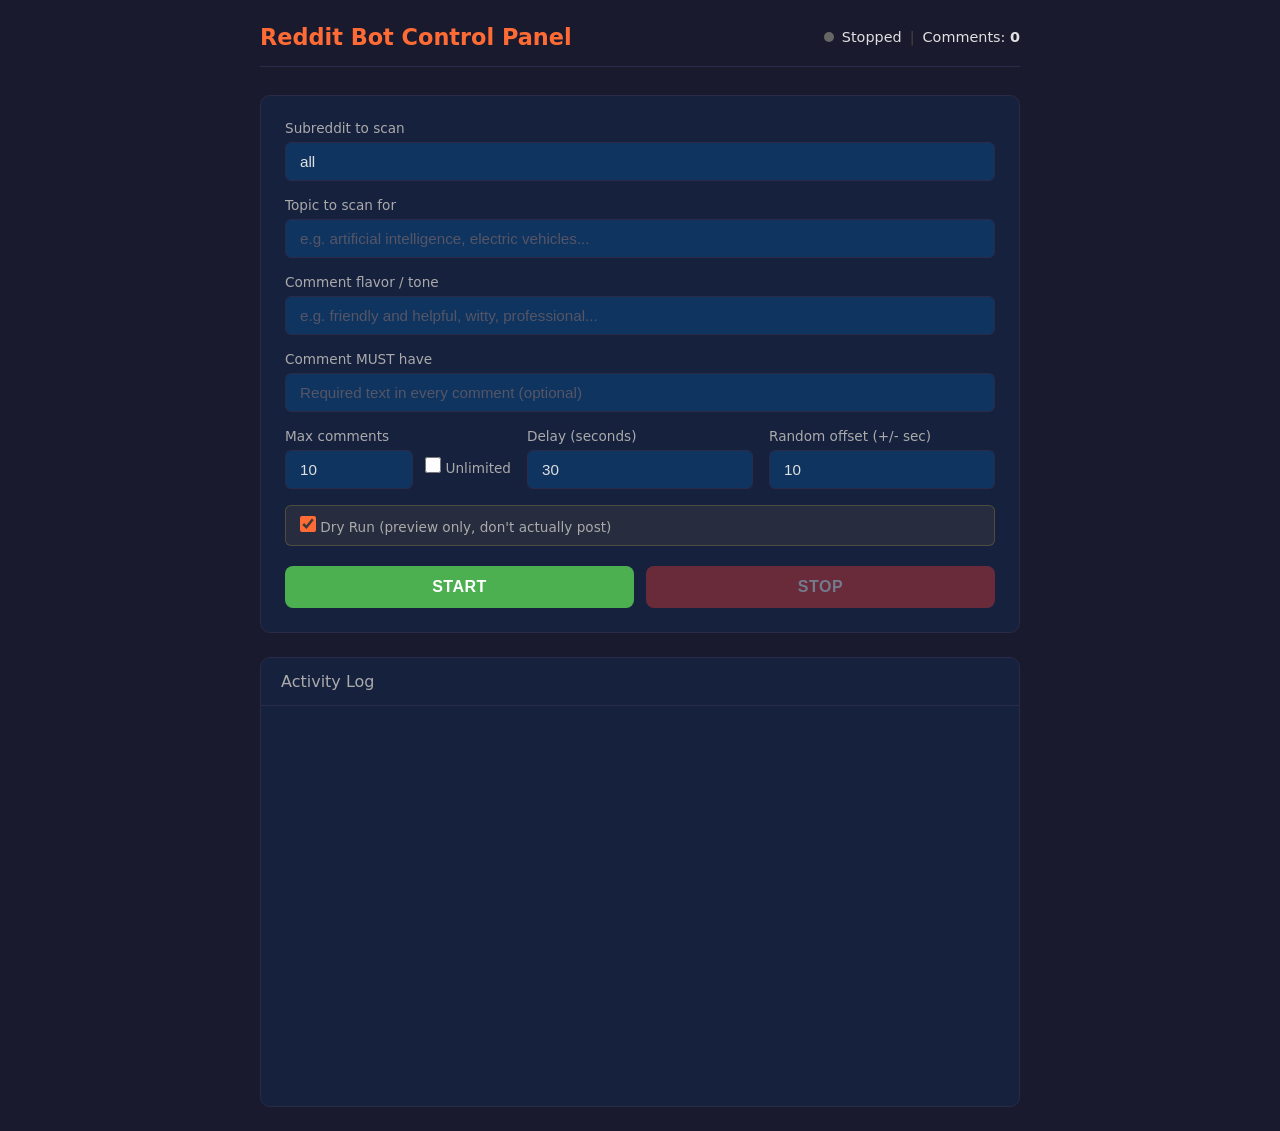
==== templates/index.html @ 919615ec "init" ====
<!DOCTYPE html>
<html lang="en">
<head>
    <meta charset="UTF-8">
    <meta name="viewport" content="width=device-width, initial-scale=1.0">
    <title>Reddit Bot Control Panel</title>
    <link rel="stylesheet" href="/static/style.css">
</head>
<body>
    <div class="container">
        <header>
            <h1>Reddit Bot Control Panel</h1>
            <div class="status-bar">
                <span class="status-dot" id="status-dot"></span>
                <span id="status-text">Stopped</span>
                <span class="divider">|</span>
                <span>Comments: <strong id="comment-count">0</strong></span>
            </div>
        </header>

        <section class="settings">
            <div class="form-group">
                <label for="subreddit">Subreddit to scan</label>
                <input type="text" id="subreddit" placeholder="all (default = front page)" value="all">
            </div>

            <div class="form-group">
                <label for="topic">Topic to scan for</label>
                <input type="text" id="topic" placeholder="e.g. artificial intelligence, electric vehicles...">
            </div>

            <div class="form-group">
                <label for="flavor">Comment flavor / tone</label>
                <input type="text" id="flavor" placeholder="e.g. friendly and helpful, witty, professional...">
            </div>

            <div class="form-group">
                <label for="must-include">Comment MUST have</label>
                <input type="text" id="must-include" placeholder="Required text in every comment (optional)">
            </div>

            <div class="form-row">
                <div class="form-group">
                    <label for="max-comments">Max comments</label>
                    <div class="inline-group">
                        <input type="number" id="max-comments" value="10" min="1" max="1000">
                        <label class="checkbox-label">
                            <input type="checkbox" id="unlimited"> Unlimited
                        </label>
                    </div>
                </div>

                <div class="form-group">
                    <label for="delay">Delay (seconds)</label>
                    <input type="number" id="delay" value="30" min="5" max="600">
                </div>

                <div class="form-group">
                    <label for="offset">Random offset (+/- sec)</label>
                    <input type="number" id="offset" value="10" min="0" max="300">
                </div>
            </div>

            <div class="form-group">
                <label class="checkbox-label dry-run-label">
                    <input type="checkbox" id="dry-run" checked>
                    Dry Run (preview only, don't actually post)
                </label>
            </div>

            <div class="button-row">
                <button id="start-btn" class="btn btn-start">START</button>
                <button id="stop-btn" class="btn btn-stop" disabled>STOP</button>
            </div>
        </section>

        <section class="log-section">
            <h2>Activity Log</h2>
            <div id="activity-log"></div>
        </section>
    </div>

    <script src="/static/app.js"></script>
</body>
</html>
---- static/style.css ----
* {
    margin: 0;
    padding: 0;
    box-sizing: border-box;
}

body {
    font-family: 'Segoe UI', system-ui, -apple-system, sans-serif;
    background: #1a1a2e;
    color: #e0e0e0;
    min-height: 100vh;
}

.container {
    max-width: 800px;
    margin: 0 auto;
    padding: 24px 20px;
}

header {
    display: flex;
    justify-content: space-between;
    align-items: center;
    margin-bottom: 28px;
    padding-bottom: 16px;
    border-bottom: 1px solid #2a2a4a;
}

h1 {
    font-size: 1.4rem;
    font-weight: 600;
    color: #ff6b35;
}

.status-bar {
    display: flex;
    align-items: center;
    gap: 8px;
    font-size: 0.9rem;
}

.status-dot {
    width: 10px;
    height: 10px;
    border-radius: 50%;
    background: #666;
    display: inline-block;
}

.status-dot.running {
    background: #4caf50;
    box-shadow: 0 0 8px #4caf50;
    animation: pulse 1.5s infinite;
}

.status-dot.stopped {
    background: #666;
}

@keyframes pulse {
    0%, 100% { opacity: 1; }
    50% { opacity: 0.5; }
}

.divider {
    color: #444;
}

.settings {
    background: #16213e;
    border-radius: 10px;
    padding: 24px;
    margin-bottom: 24px;
    border: 1px solid #2a2a4a;
}

.form-group {
    margin-bottom: 16px;
}

.form-group label {
    display: block;
    font-size: 0.85rem;
    color: #aaa;
    margin-bottom: 6px;
    font-weight: 500;
}

.form-group input[type="text"],
.form-group input[type="number"] {
    width: 100%;
    padding: 10px 14px;
    background: #0f3460;
    border: 1px solid #2a2a4a;
    border-radius: 6px;
    color: #e0e0e0;
    font-size: 0.95rem;
    transition: border-color 0.2s;
}

.form-group input:focus {
    outline: none;
    border-color: #ff6b35;
}

.form-group input::placeholder {
    color: #556;
}

.form-row {
    display: grid;
    grid-template-columns: 1fr 1fr 1fr;
    gap: 16px;
}

.form-row .form-group input[type="number"] {
    width: 100%;
}

.inline-group {
    display: flex;
    align-items: center;
    gap: 12px;
}

.inline-group input[type="number"] {
    flex: 1;
}

.checkbox-label {
    display: flex;
    align-items: center;
    gap: 6px;
    font-size: 0.85rem;
    color: #ccc;
    cursor: pointer;
    white-space: nowrap;
}

.checkbox-label input[type="checkbox"] {
    accent-color: #ff6b35;
    width: 16px;
    height: 16px;
}

.dry-run-label {
    font-size: 0.95rem;
    color: #f0c040;
    padding: 10px 14px;
    background: rgba(240, 192, 64, 0.08);
    border: 1px solid rgba(240, 192, 64, 0.2);
    border-radius: 6px;
}

.button-row {
    display: flex;
    gap: 12px;
    margin-top: 20px;
}

.btn {
    flex: 1;
    padding: 12px 24px;
    border: none;
    border-radius: 8px;
    font-size: 1rem;
    font-weight: 700;
    cursor: pointer;
    letter-spacing: 0.5px;
    transition: opacity 0.2s, transform 0.1s;
}

.btn:hover:not(:disabled) {
    opacity: 0.9;
    transform: translateY(-1px);
}

.btn:active:not(:disabled) {
    transform: translateY(0);
}

.btn:disabled {
    opacity: 0.4;
    cursor: not-allowed;
}

.btn-start {
    background: #4caf50;
    color: #fff;
}

.btn-stop {
    background: #e53935;
    color: #fff;
}

.log-section {
    background: #16213e;
    border-radius: 10px;
    border: 1px solid #2a2a4a;
    overflow: hidden;
}

.log-section h2 {
    font-size: 1rem;
    padding: 14px 20px;
    border-bottom: 1px solid #2a2a4a;
    color: #aaa;
    font-weight: 500;
}

#activity-log {
    height: 400px;
    overflow-y: auto;
    padding: 12px 16px;
    font-family: 'Cascadia Code', 'Fira Code', 'Consolas', monospace;
    font-size: 0.82rem;
    line-height: 1.6;
}

#activity-log::-webkit-scrollbar {
    width: 6px;
}

#activity-log::-webkit-scrollbar-track {
    background: transparent;
}

#activity-log::-webkit-scrollbar-thumb {
    background: #333;
    border-radius: 3px;
}

.log-entry {
    padding: 2px 0;
    word-break: break-word;
}

.log-info { color: #8899aa; }
.log-success { color: #4caf50; }
.log-error { color: #e53935; }
.log-match { color: #f0c040; }
.log-dryrun { color: #42a5f5; }

@media (max-width: 600px) {
    .form-row {
        grid-template-columns: 1fr;
    }
    header {
        flex-direction: column;
        gap: 12px;
        text-align: center;
    }
}
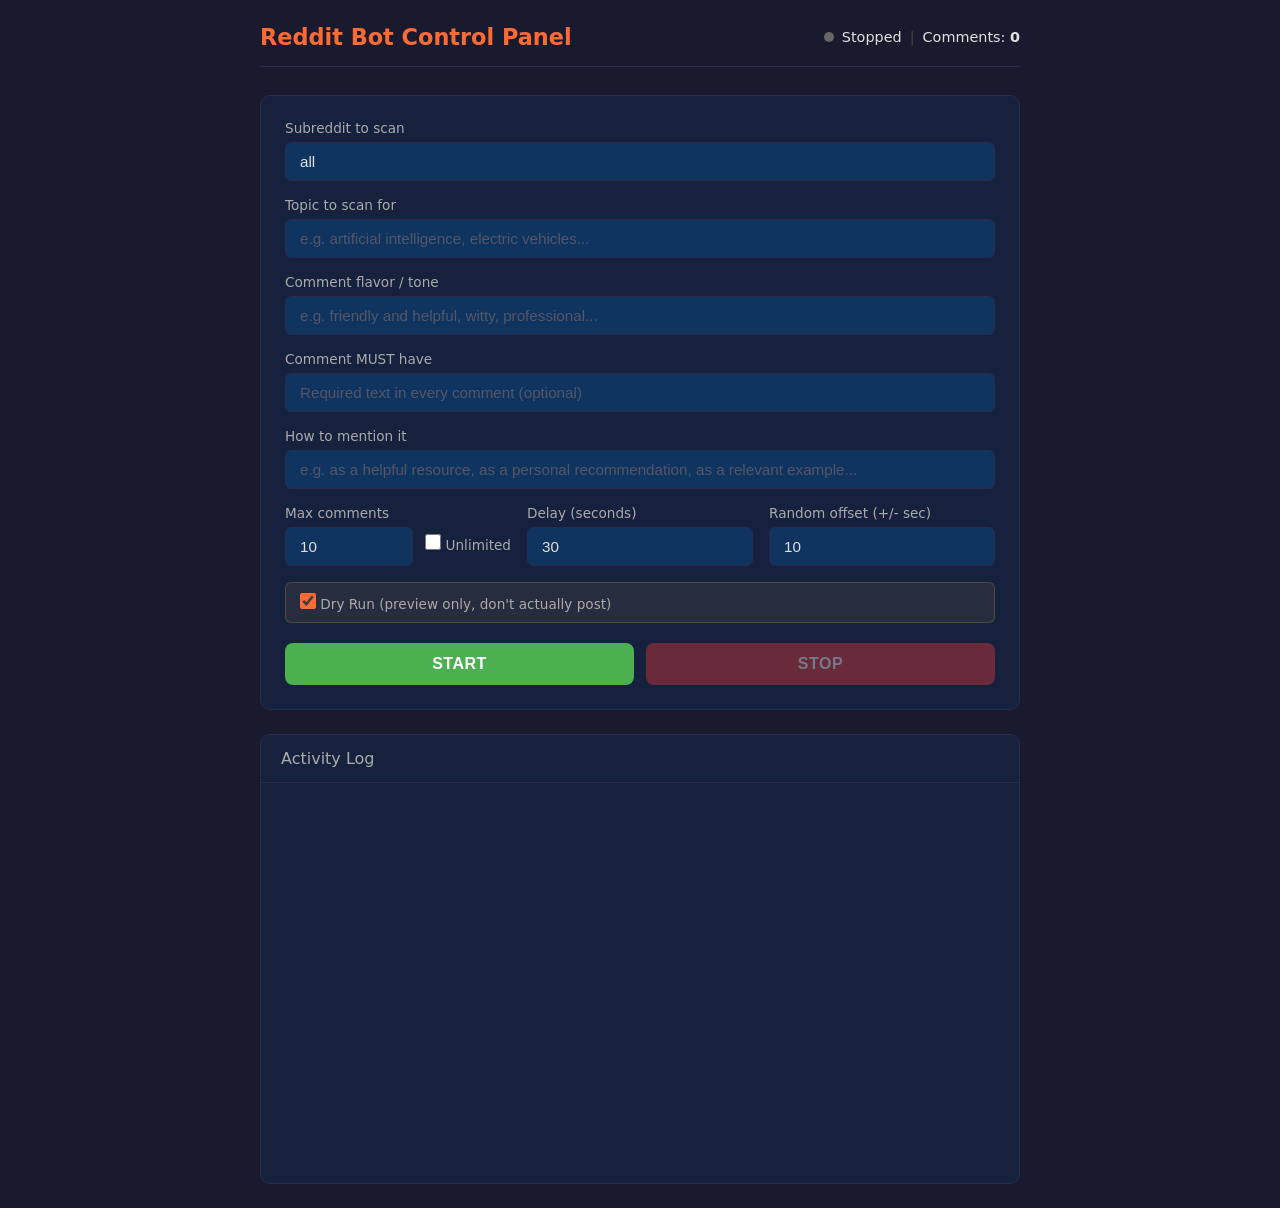
==== commit bf267845: "works" ====
--- a/templates/index.html
+++ b/templates/index.html
@@ -37,6 +37,11 @@
             <div class="form-group">
                 <label for="must-include">Comment MUST have</label>
                 <input type="text" id="must-include" placeholder="Required text in every comment (optional)">
+            </div>
+
+            <div class="form-group">
+                <label for="must-include-context">How to mention it</label>
+                <input type="text" id="must-include-context" placeholder="e.g. as a helpful resource, as a personal recommendation, as a relevant example...">
             </div>
 
             <div class="form-row">
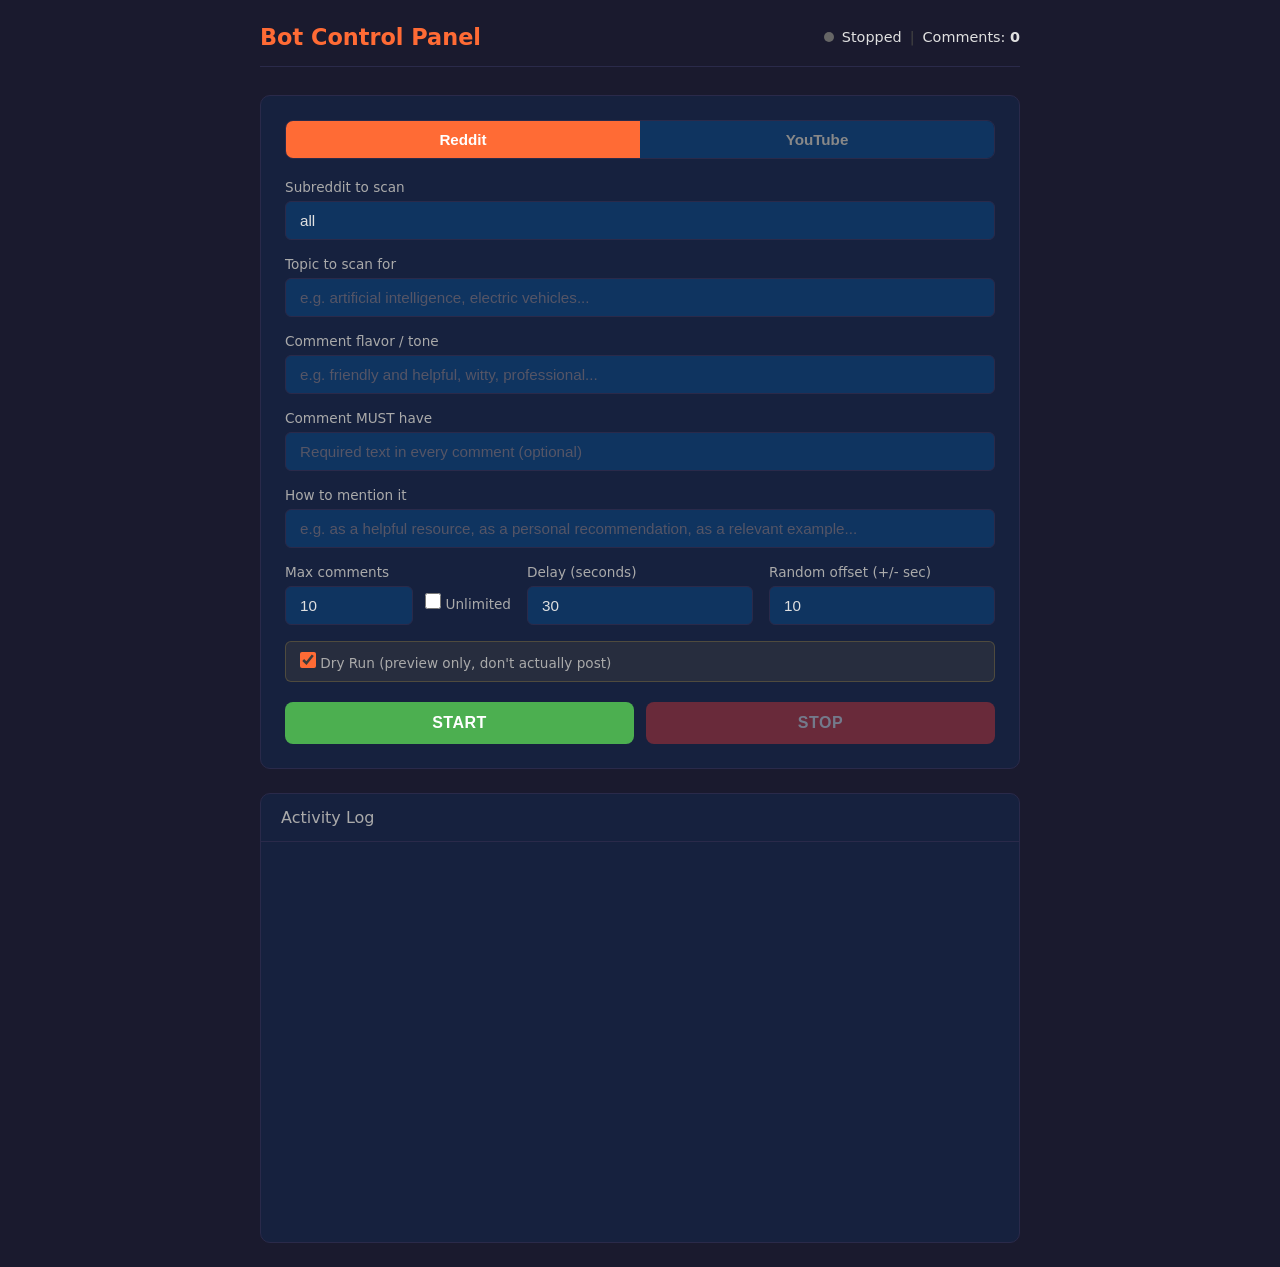
==== commit 32768414: "youtube bot" ====
--- a/templates/index.html
+++ b/templates/index.html
@@ -3,13 +3,13 @@
 <head>
     <meta charset="UTF-8">
     <meta name="viewport" content="width=device-width, initial-scale=1.0">
-    <title>Reddit Bot Control Panel</title>
+    <title>Bot Control Panel</title>
     <link rel="stylesheet" href="/static/style.css">
 </head>
 <body>
     <div class="container">
         <header>
-            <h1>Reddit Bot Control Panel</h1>
+            <h1>Bot Control Panel</h1>
             <div class="status-bar">
                 <span class="status-dot" id="status-dot"></span>
                 <span id="status-text">Stopped</span>
@@ -19,9 +19,40 @@
         </header>
 
         <section class="settings">
-            <div class="form-group">
-                <label for="subreddit">Subreddit to scan</label>
-                <input type="text" id="subreddit" placeholder="all (default = front page)" value="all">
+            <div class="platform-toggle">
+                <button class="platform-btn active" data-platform="reddit">Reddit</button>
+                <button class="platform-btn" data-platform="youtube">YouTube</button>
+            </div>
+
+            <div id="reddit-settings">
+                <div class="form-group">
+                    <label for="subreddit">Subreddit to scan</label>
+                    <input type="text" id="subreddit" placeholder="all (default = front page)" value="all">
+                </div>
+            </div>
+
+            <div id="youtube-settings" style="display:none">
+                <div class="form-group">
+                    <label>Video source</label>
+                    <div class="radio-group">
+                        <label class="radio-label">
+                            <input type="radio" name="video-source" value="search" checked> Search by topic
+                        </label>
+                        <label class="radio-label">
+                            <input type="radio" name="video-source" value="trending"> Trending
+                        </label>
+                        <label class="radio-label">
+                            <input type="radio" name="video-source" value="urls"> Paste URLs
+                        </label>
+                    </div>
+                </div>
+                <div class="form-group" id="video-urls-group" style="display:none">
+                    <label for="video-urls">Video URLs (one per line)</label>
+                    <textarea id="video-urls" rows="4" placeholder="https://www.youtube.com/watch?v=..."></textarea>
+                </div>
+                <div class="form-group">
+                    <p class="hint">Minimum 120s delay between YouTube comments (auto-enforced)</p>
+                </div>
             </div>
 
             <div class="form-group">
--- a/static/style.css
+++ b/static/style.css
@@ -64,6 +64,89 @@
 
 .divider {
     color: #444;
+}
+
+.platform-toggle {
+    display: flex;
+    gap: 0;
+    margin-bottom: 20px;
+    border-radius: 8px;
+    overflow: hidden;
+    border: 1px solid #2a2a4a;
+}
+
+.platform-btn {
+    flex: 1;
+    padding: 10px 20px;
+    border: none;
+    background: #0f3460;
+    color: #888;
+    font-size: 0.95rem;
+    font-weight: 600;
+    cursor: pointer;
+    transition: background 0.2s, color 0.2s;
+}
+
+.platform-btn:hover:not(:disabled) {
+    background: #1a4a7a;
+    color: #ccc;
+}
+
+.platform-btn.active {
+    background: #ff6b35;
+    color: #fff;
+}
+
+.platform-btn:disabled {
+    opacity: 0.5;
+    cursor: not-allowed;
+}
+
+.radio-group {
+    display: flex;
+    gap: 16px;
+    flex-wrap: wrap;
+}
+
+.radio-label {
+    display: flex;
+    align-items: center;
+    gap: 6px;
+    font-size: 0.9rem;
+    color: #ccc;
+    cursor: pointer;
+}
+
+.radio-label input[type="radio"] {
+    accent-color: #ff6b35;
+}
+
+textarea {
+    width: 100%;
+    padding: 10px 14px;
+    background: #0f3460;
+    border: 1px solid #2a2a4a;
+    border-radius: 6px;
+    color: #e0e0e0;
+    font-size: 0.95rem;
+    font-family: inherit;
+    resize: vertical;
+    transition: border-color 0.2s;
+}
+
+textarea:focus {
+    outline: none;
+    border-color: #ff6b35;
+}
+
+textarea::placeholder {
+    color: #556;
+}
+
+.hint {
+    font-size: 0.82rem;
+    color: #888;
+    font-style: italic;
 }
 
 .settings {
